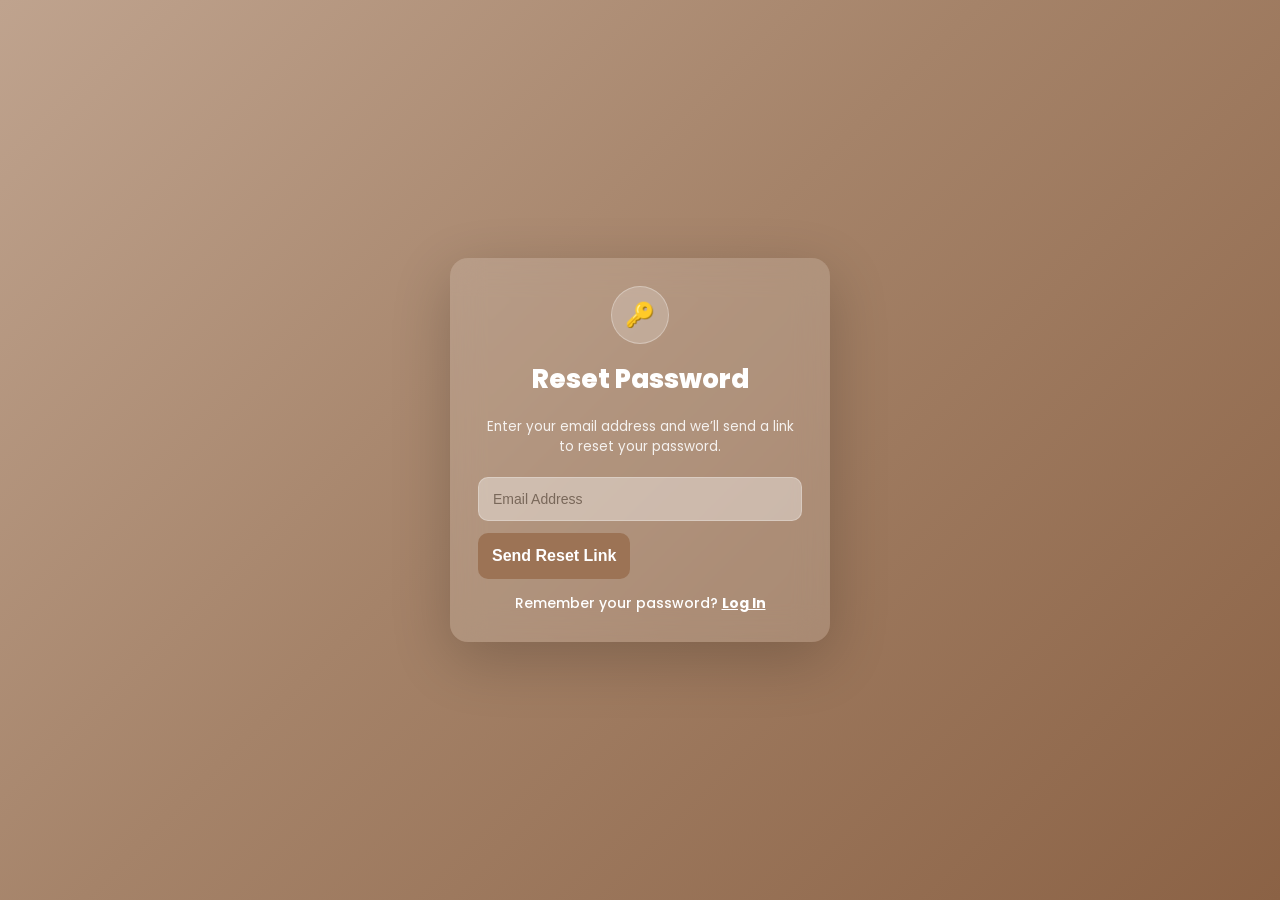
==== forgot-password.html @ 3c6faafd "feat: add forgot password page and update README - Create forgot-password.html with matching glassmo" ====
<!DOCTYPE html>
<html lang="en">
<head>
  <meta charset="UTF-8" />
  <meta name="viewport" content="width=device-width, initial-scale=1.0"/>
  <title>Reset Password - Soft Login</title>
  <link rel="stylesheet" href="style.css" />
  <link href="https://fonts.googleapis.com/css2?family=Poppins:wght@300;500;700&display=swap" rel="stylesheet">
</head>
<body>
  <div class="auth-container">
    <div class="form-card single-card">
      <div class="form-side">

        <div class="form-state" id="formState">
          <div class="icon-badge">🔑</div>
          <h2 class="form-title">Reset Password</h2>
          <p class="form-subtitle">Enter your email address and we’ll send a link to reset your password.</p>
          <form id="forgotForm">
            <input type="email" id="resetEmail" placeholder="Email Address" required autocomplete="email">
            <button type="submit" class="btn">Send Reset Link</button>
            <p class="switch-text">Remember your password? <a href="index.html">Log In</a></p>
          </form>
        </div>

        <div class="success-state" id="successState">
          <div class="icon-badge">✉️</div>
          <h2 class="form-title">Check Your Email</h2>
          <p class="form-subtitle">We’ve sent recovery instructions to <strong id="sentEmailDisplay" style="color:#ffffff;"></strong>.</p>
          <a href="index.html" class="btn" style="display:block; text-align:center; text-decoration:none;">Back to Login</a>
          <button type="button" class="btn btn-secondary" id="resendBtn">Resend Link</button>
          <p class="switch-text"><a href="#" id="tryAnotherEmail">Try another email</a></p>
        </div>

      </div>
    </div>
  </div>

  <script>
    const forgotForm = document.getElementById('forgotForm');
    const formState = document.getElementById('formState');
    const successState = document.getElementById('successState');
    const resetEmail = document.getElementById('resetEmail');
    const sentEmailDisplay = document.getElementById('sentEmailDisplay');
    const resendBtn = document.getElementById('resendBtn');
    const tryAnotherEmail = document.getElementById('tryAnotherEmail');

    forgotForm.addEventListener('submit', (e) => {
      e.preventDefault();
      const email = resetEmail.value.trim();
      if (!email) return;

      sentEmailDisplay.textContent = email;
      formState.classList.add('hidden');
      successState.classList.add('active');
    });

    tryAnotherEmail.addEventListener('click', (e) => {
      e.preventDefault();
      successState.classList.remove('active');
      formState.classList.remove('hidden');
      resetEmail.focus();
    });

    resendBtn.addEventListener('click', () => {
      const originalText = resendBtn.textContent;
      resendBtn.textContent = 'Link Resent! ✓';
      resendBtn.disabled = true;
      setTimeout(() => {
        resendBtn.textContent = originalText;
        resendBtn.disabled = false;
      }, 2500);
    });
  </script>
</body>
</html>
---- style.css ----
* { box-sizing: border-box; margin: 0; padding: 0; }
:root{
  --brown: #9c7355;
  --brown-dark: #7b5940;
  --glass-bg: rgba(255,255,255,0.15);
  --input-bg: rgba(255,255,255,0.38);
  --text: #ffffff;
  --text-soft: rgba(255,255,255,0.88);
  --shadow: 0 18px 60px rgba(0,0,0,0.2);
}
body{
  font-family: 'Poppins', sans-serif;
  min-height: 100vh;
  display: grid;
  place-items: center;
  background: linear-gradient(135deg, #bfa38e 0%, #a58369 45%, #8b6245 100%);
  color: var(--text);
}

.auth-container{ perspective: 1200px; }

.form-card{
  width: 380px;
  min-height: 560px;
  position: relative;
  transform-style: preserve-3d;
  transition: transform .8s ease;
}
.form-card.flip{ transform: rotateY(180deg); }

.form-side{
  position:absolute; inset:0;
  padding: 28px;
  border-radius: 18px;
  background: var(--glass-bg);
  backdrop-filter: blur(16px);
  box-shadow: var(--shadow);
  display:flex; flex-direction:column; justify-content:center;
  backface-visibility: hidden;
}
.form-login{ transform: rotateY(0); }
.form-signup{ transform: rotateY(180deg); }

.form-title{
  text-align:center;
  font-weight: 800;
  font-size: 26px;
  margin-bottom: 18px;
  color: #fff;
}

input, select{
  width:100%;
  padding: 13px 14px;
  border-radius: 10px;
  border: 1px solid rgba(255,255,255,0.25);
  background: var(--input-bg);
  color:#4b3a2d;
  font-size:14px;
  outline:none;
  margin-bottom: 12px;
}
input::placeholder{ color: rgba(75,58,45,0.65); }

.dob-gender{ display:flex; gap:10px; }

.password-container{ position:relative; }
.toggle-password{
  position:absolute; right:10px; top:50%;
  transform: translateY(-50%);
  background: transparent; border:none; cursor:pointer;
  font-size:16px; line-height:1;
  color:#4b3a2d;
}

.form-options{
  display:flex; align-items:center; justify-content:space-between;
  gap: 12px; margin: 6px 0 14px;
  font-size: 13px;
}
.checkbox-row{
  display:flex; align-items:center; gap:8px;
  color: var(--text);
}
.checkbox-row input{ width:16px; height:16px; }

.forgot-link{ color: var(--text); text-decoration: underline; }

.btn{
  background: var(--brown);
  border:none; color:#fff; font-weight:600;
  padding: 14px;
  font-size: 16px;
  border-radius: 10px;
  cursor:pointer;
  transition: transform .18s ease, background .25s ease;
}
.btn:hover{ transform: translateY(-1px); background: var(--brown-dark); }

.switch-text{
  text-align:center; margin-top: 14px; font-size: 14px; color: var(--text-soft);
}
.switch-text a{ color:#fff; font-weight:700; }

.terms{ font-size: 12.5px; margin: 4px 0 12px; }
.terms a{ color:#fff; text-decoration: underline; }

.strength-meter{
  height: 6px; border-radius: 6px;
  background: transparent; margin: 2px 0 10px;
}

@media (max-width: 420px){
  .form-card{ width: 92vw; }
}

.checkbox-row, .switch-text, .forgot-link, .terms {
  color: #ffffff;
  font-weight: 500;
}

.form-card.single-card{
  min-height: auto;
}
.form-card.single-card .form-side{
  position: relative;
  inset: auto;
}

.icon-badge{
  width: 58px;
  height: 58px;
  margin: 0 auto 16px;
  border-radius: 50%;
  background: rgba(255, 255, 255, 0.2);
  display: flex;
  align-items: center;
  justify-content: center;
  font-size: 24px;
  border: 1px solid rgba(255, 255, 255, 0.3);
}

.form-subtitle{
  text-align: center;
  font-size: 13.5px;
  line-height: 1.5;
  color: var(--text-soft);
  margin-bottom: 20px;
}

.btn-secondary{
  background: rgba(255, 255, 255, 0.2);
  border: 1px solid rgba(255, 255, 255, 0.35);
  color: #fff;
  margin-top: 10px;
}
.btn-secondary:hover{
  background: rgba(255, 255, 255, 0.3);
}

.success-state{
  display: none;
  text-align: center;
  animation: fadeIn .35s ease;
}

.success-state.active{
  display: block;
}

.form-state.hidden{
  display: none;
}

@keyframes fadeIn{
  from { opacity: 0; transform: translateY(6px); }
  to { opacity: 1; transform: translateY(0); }
}
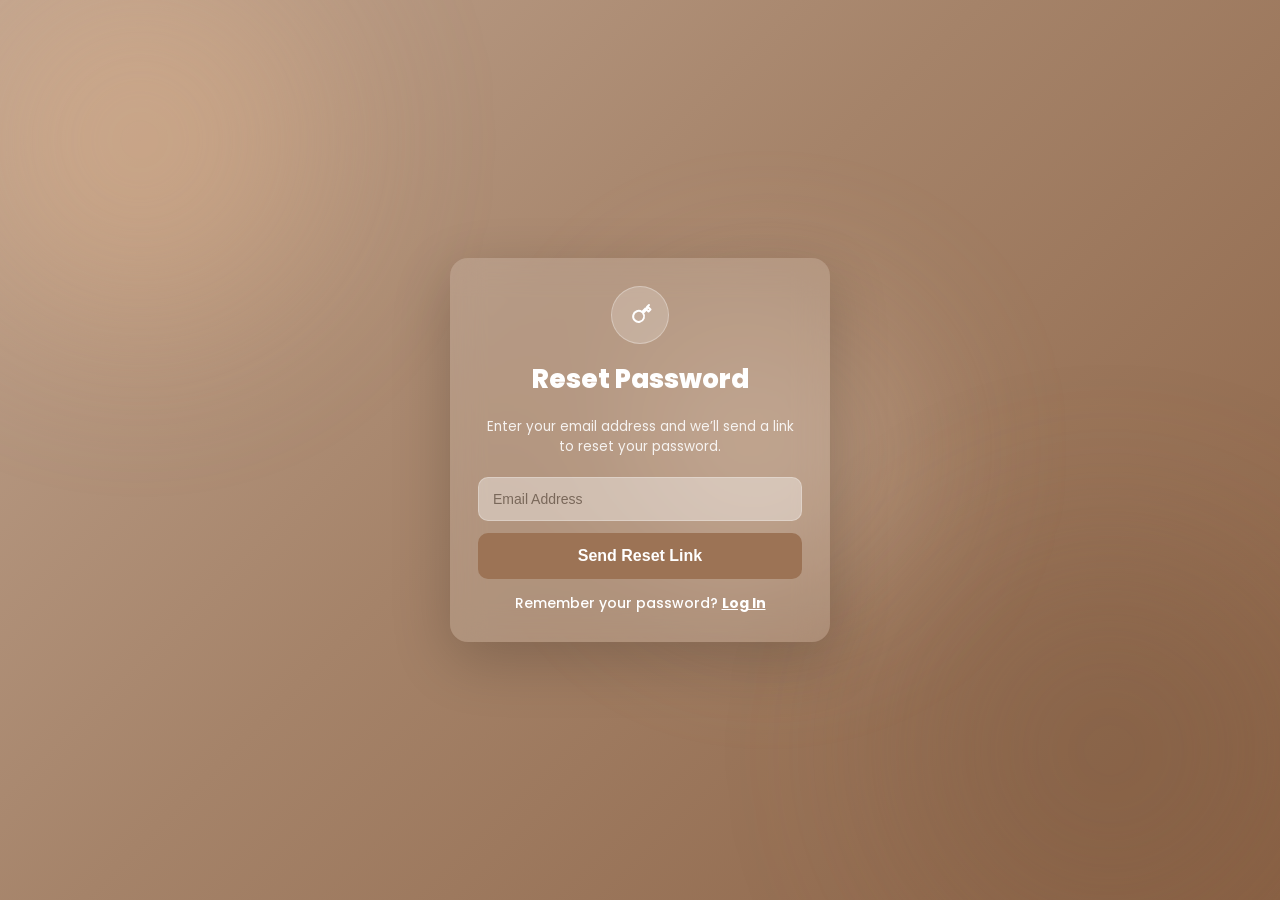
==== commit 2244dd29: "New clean vector icons + animated spinners" ====
--- a/forgot-password.html
+++ b/forgot-password.html
@@ -8,26 +8,44 @@
   <link href="https://fonts.googleapis.com/css2?family=Poppins:wght@300;500;700&display=swap" rel="stylesheet">
 </head>
 <body>
+  <div class="background-mesh" aria-hidden="true">
+    <div class="orb orb-1"></div>
+    <div class="orb orb-2"></div>
+    <div class="orb orb-3"></div>
+  </div>
+
   <div class="auth-container">
     <div class="form-card single-card">
       <div class="form-side">
 
         <div class="form-state" id="formState">
-          <div class="icon-badge">🔑</div>
+          <div class="icon-badge">
+            <svg viewBox="0 0 24 24" width="24" height="24" fill="none" stroke="#ffffff" stroke-width="2" stroke-linecap="round" stroke-linejoin="round">
+              <path d="M21 2l-2 2m-1.5 1.5L14 9a5.5 5.5 0 1 0 1 1l3.5-3.5 2 2 2-2-2-2z"></path>
+            </svg>
+          </div>
           <h2 class="form-title">Reset Password</h2>
           <p class="form-subtitle">Enter your email address and we’ll send a link to reset your password.</p>
           <form id="forgotForm">
             <input type="email" id="resetEmail" placeholder="Email Address" required autocomplete="email">
-            <button type="submit" class="btn">Send Reset Link</button>
+            <button type="submit" class="btn">
+              <span class="btn-text">Send Reset Link</span>
+              <span class="btn-spinner" aria-hidden="true"></span>
+            </button>
             <p class="switch-text">Remember your password? <a href="index.html">Log In</a></p>
           </form>
         </div>
 
         <div class="success-state" id="successState">
-          <div class="icon-badge">✉️</div>
+          <div class="icon-badge">
+            <svg viewBox="0 0 24 24" width="24" height="24" fill="none" stroke="#ffffff" stroke-width="2" stroke-linecap="round" stroke-linejoin="round">
+              <path d="M4 4h16c1.1 0 2 .9 2 2v12c0 1.1-.9 2-2 2H4c-1.1 0-2-.9-2-2V6c0-1.1.9-2 2-2z"></path>
+              <polyline points="22,6 12,13 2,6"></polyline>
+            </svg>
+          </div>
           <h2 class="form-title">Check Your Email</h2>
           <p class="form-subtitle">We’ve sent recovery instructions to <strong id="sentEmailDisplay" style="color:#ffffff;"></strong>.</p>
-          <a href="index.html" class="btn" style="display:block; text-align:center; text-decoration:none;">Back to Login</a>
+          <a href="index.html" class="btn" style="display:flex; text-align:center; text-decoration:none;">Back to Login</a>
           <button type="button" class="btn btn-secondary" id="resendBtn">Resend Link</button>
           <p class="switch-text"><a href="#" id="tryAnotherEmail">Try another email</a></p>
         </div>
@@ -50,9 +68,15 @@
       const email = resetEmail.value.trim();
       if (!email) return;
 
-      sentEmailDisplay.textContent = email;
-      formState.classList.add('hidden');
-      successState.classList.add('active');
+      const btn = forgotForm.querySelector('.btn');
+      btn.classList.add('is-loading');
+
+      setTimeout(() => {
+        btn.classList.remove('is-loading');
+        sentEmailDisplay.textContent = email;
+        formState.classList.add('hidden');
+        successState.classList.add('active');
+      }, 700);
     });
 
     tryAnotherEmail.addEventListener('click', (e) => {
--- a/style.css
+++ b/style.css
@@ -15,9 +15,77 @@
   place-items: center;
   background: linear-gradient(135deg, #bfa38e 0%, #a58369 45%, #8b6245 100%);
   color: var(--text);
-}
-
-.auth-container{ perspective: 1200px; }
+  overflow-x: hidden;
+  position: relative;
+}
+
+.background-mesh{
+  position: fixed;
+  inset: 0;
+  overflow: hidden;
+  pointer-events: none;
+  z-index: 0;
+}
+
+.orb{
+  position: absolute;
+  border-radius: 50%;
+  filter: blur(80px);
+  opacity: 0.75;
+  will-change: transform;
+}
+
+.orb-1{
+  width: 440px;
+  height: 440px;
+  background: radial-gradient(circle, rgba(230, 185, 145, 0.7), rgba(156, 115, 85, 0));
+  top: -80px;
+  left: -80px;
+  animation: orbFloat1 18s ease-in-out infinite alternate;
+}
+
+.orb-2{
+  width: 500px;
+  height: 500px;
+  background: radial-gradient(circle, rgba(123, 89, 64, 0.65), rgba(75, 58, 45, 0));
+  bottom: -100px;
+  right: -80px;
+  animation: orbFloat2 22s ease-in-out infinite alternate;
+}
+
+.orb-3{
+  width: 340px;
+  height: 340px;
+  background: radial-gradient(circle, rgba(245, 222, 202, 0.55), rgba(214, 180, 154, 0));
+  top: 50%;
+  left: 60%;
+  transform: translate(-50%, -50%);
+  animation: orbFloat3 16s ease-in-out infinite alternate;
+}
+
+@keyframes orbFloat1{
+  0% { transform: translate(0, 0) scale(1); }
+  50% { transform: translate(60px, 80px) scale(1.08); }
+  100% { transform: translate(-30px, 40px) scale(0.95); }
+}
+
+@keyframes orbFloat2{
+  0% { transform: translate(0, 0) scale(1); }
+  50% { transform: translate(-70px, -60px) scale(1.1); }
+  100% { transform: translate(40px, -30px) scale(0.92); }
+}
+
+@keyframes orbFloat3{
+  0% { transform: translate(-50%, -50%) scale(1); }
+  50% { transform: translate(-30%, -65%) scale(1.15); }
+  100% { transform: translate(-65%, -35%) scale(0.88); }
+}
+
+.auth-container{
+  perspective: 1200px;
+  position: relative;
+  z-index: 1;
+}
 
 .form-card{
   width: 380px;
@@ -69,8 +137,19 @@
   position:absolute; right:10px; top:50%;
   transform: translateY(-50%);
   background: transparent; border:none; cursor:pointer;
-  font-size:16px; line-height:1;
+  display: flex; align-items: center; justify-content: center;
+  padding: 4px;
   color:#4b3a2d;
+  opacity: 0.7;
+  transition: opacity .18s ease, transform .18s ease;
+}
+.toggle-password:hover{
+  opacity: 1;
+  transform: translateY(-50%) scale(1.08);
+}
+.toggle-password svg{
+  display: block;
+  pointer-events: none;
 }
 
 .form-options{
@@ -93,9 +172,39 @@
   font-size: 16px;
   border-radius: 10px;
   cursor:pointer;
-  transition: transform .18s ease, background .25s ease;
+  transition: transform .18s ease, background .25s ease, opacity .2s ease;
+  position: relative;
+  display: flex;
+  align-items: center;
+  justify-content: center;
+  width: 100%;
 }
 .btn:hover{ transform: translateY(-1px); background: var(--brown-dark); }
+.btn:active{ transform: translateY(0); }
+.btn.is-loading{
+  pointer-events: none;
+  opacity: 0.88;
+}
+.btn.is-loading .btn-text{
+  opacity: 0;
+  visibility: hidden;
+}
+.btn-spinner{
+  display: none;
+  width: 18px;
+  height: 18px;
+  border: 2px solid rgba(255, 255, 255, 0.35);
+  border-top-color: #ffffff;
+  border-radius: 50%;
+  position: absolute;
+  animation: btnSpin 0.7s linear infinite;
+}
+.btn.is-loading .btn-spinner{
+  display: block;
+}
+@keyframes btnSpin{
+  to { transform: rotate(360deg); }
+}
 
 .switch-text{
   text-align:center; margin-top: 14px; font-size: 14px; color: var(--text-soft);
